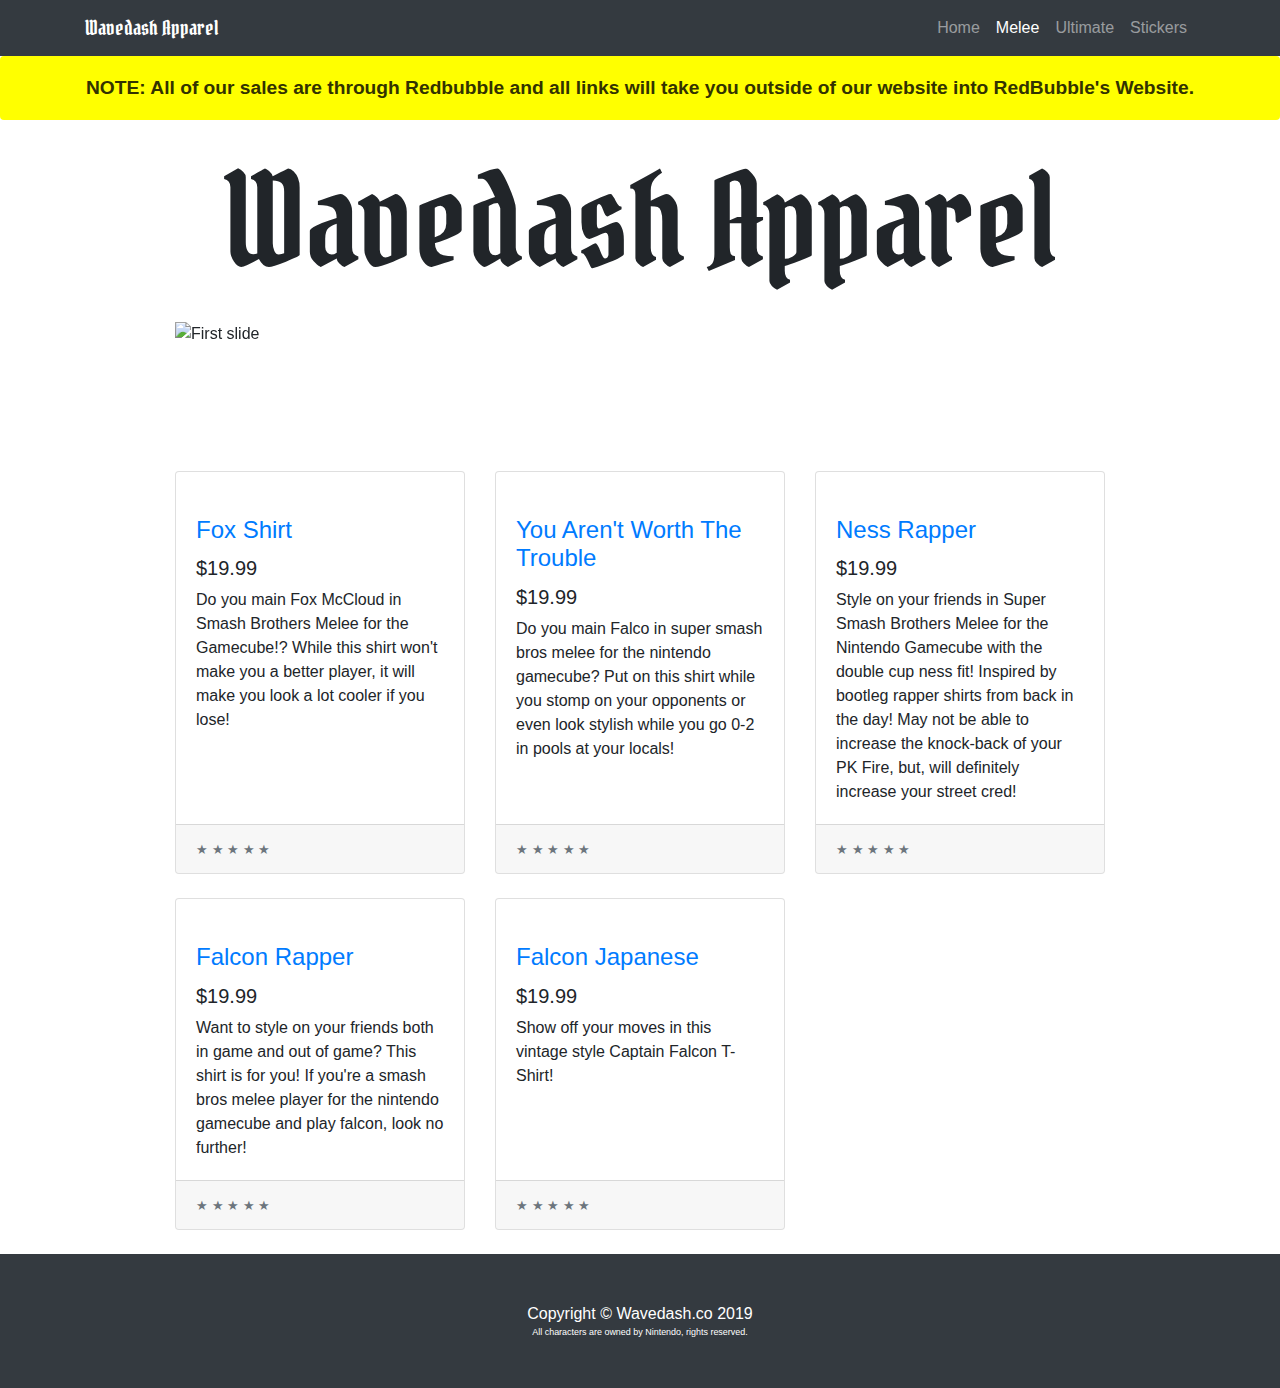
==== pages/melee.html @ 1f6fb856 "Programmatically Add Items" ====
<!DOCTYPE html>
<html lang="en">

<head>

    <meta charset="utf-8">
    <meta name="viewport" content="width=device-width, initial-scale=1, shrink-to-fit=no">
    <meta name="description" content="">
    <meta name="author" content="">

    <title>Wavedash Apparel</title>

    <!-- Bootstrap core CSS -->
    <link href="/vendor/bootstrap/css/bootstrap.min.css" rel="stylesheet">

    <!-- Custom styles for this template -->
    <link href="/css/shop-homepage.css" rel="stylesheet">

    <!-- Google icons -->
    <link href="https://fonts.googleapis.com/icon?family=Material+Icons" rel="stylesheet">

    <!-- Google Fonts -->
    <link href="https://fonts.googleapis.com/css?family=Pirata+One&display=swap" rel="stylesheet">

</head>

<body>

    <!-- Navigation -->
    <nav class="navbar navbar-expand-lg navbar-dark bg-dark fixed-top">
        <div class="container">
            <a class="navbar-brand pirata" href="#">Wavedash Apparel</a>
            <button class="navbar-toggler" type="button" data-toggle="collapse" data-target="#navbarResponsive"
                aria-controls="navbarResponsive" aria-expanded="false" aria-label="Toggle navigation">
                <span class="navbar-toggler-icon"></span>
            </button>
            <div class="collapse navbar-collapse" id="navbarResponsive">
                <ul class="navbar-nav ml-auto">
                    <a class="nav-link" href="/index.html">Home
                    </a>
                    <li class="nav-item">
                    <li class="nav-item active">
                        <a class="nav-link" href="#">Melee
                            <span class="sr-only">(current)</span>
                        </a>
                    </li>
                    </li>
                    <li class="nav-item">
                        <a class="nav-link" href="ultimate.html">Ultimate</a>
                    </li>
                    <li class="nav-item">
                        <a class="nav-link" href="stickers.html">Stickers</a>
                    </li>
                </ul>
            </div>
        </div>
    </nav>

    <div class="alert">
        <p class="alert-text"><strong>NOTE: All of our sales are through Redbubble and all links will take you outside
                of
                our website into RedBubble's Website.</strong></p>
    </div>

    <!-- Page Content -->
    <div class="container-body">

        <h1 class="my-4 pirata-wide text-center">Wavedash Apparel</h1>

        <!-- /.col-lg-3 -->

        <div class="col-lg-9 container-center">

            <div id="carouselExampleIndicators" class="carousel slide my-4" data-ride="carousel">
                <ol class="carousel-indicators">
                    <li data-target="#carouselExampleIndicators" data-slide-to="0" class="active"></li>
                    <li data-target="#carouselExampleIndicators" data-slide-to="1"></li>
                    <li data-target="#carouselExampleIndicators" data-slide-to="2"></li>
                </ol>
                <div class="carousel-inner" role="listbox">
                    <div class="carousel-item active">
                        <img class="d-block img-fluid cover"
                            src="https://res.cloudinary.com/dnrbgmcm4/image/upload/c_scale,q_50,w_500/v1570471426/Ness-Shirt-White_hiuyix.png"
                            alt="First slide">
                    </div>
                    <div class="carousel-item">
                        <img class="d-block img-fluid cover"
                            src="https://res.cloudinary.com/dnrbgmcm4/image/upload/c_scale,q_50,w_500/v1570471431/Fox_Shirt_hajyd9.png"
                            alt="Second slide">
                    </div>
                    <div class="carousel-item">
                        <img class="d-block img-fluid cover"
                            src="https://res.cloudinary.com/dnrbgmcm4/image/upload/c_scale,q_50,w_500/v1570471420/falco-shirt_pzdbvx.png"
                            alt="Third slide">
                    </div>
                </div>
                <a class="carousel-control-prev" href="#carouselExampleIndicators" role="button" data-slide="prev">
                    <span class="carousel-control-prev-icon" aria-hidden="true"></span>
                    <span class="sr-only">Previous</span>
                </a>
                <a class="carousel-control-next" href="#carouselExampleIndicators" role="button" data-slide="next">
                    <span class="carousel-control-next-icon" aria-hidden="true"></span>
                    <span class="sr-only">Next</span>
                </a>
            </div>

            <div class="row" id="items">

                <!-- THIS IS WHERE ITEMS WILL GET INJECTED W/ JAVASCRIPT -->

                <!-- <div class="col-lg-4 col-md-6 mb-4">
          <div class="card h-100">
            <a
              href="https://www.redbubble.com/people/samwisegamg/works/34935534-captain-falcon-f-zero-vintage?asc=u&carousel_pos=16&p=classic-tee&ref=similar_designs&ref_id=36831778"><img
                class="card-img-top"
                src="https://res.cloudinary.com/dnrbgmcm4/image/upload/c_scale,q_50,w_500/v1570501083/Falcon-Shirt-Japanese_ing8si.png"
                alt=""></a>
            <div class="card-body">
              <h4 class="card-title">
                <a
                  href="https://www.redbubble.com/people/samwisegamg/works/34935534-captain-falcon-f-zero-vintage?asc=u&carousel_pos=16&p=classic-tee&ref=similar_designs&ref_id=36831778">Falcon
                  Japanese</a>
              </h4>
              <h5>$19.99</h5>
              <p class="card-text">Show off your moves in this vintage style Captain Falcon T-Shirt!
              </p>
            </div>
            <div class="card-footer">
              <small class="text-muted">&#9733; &#9733; &#9733; &#9733; &#9733;</small>
            </div>
          </div>
        </div> -->

            </div>
            <!-- /.row -->

        </div>
        <!-- /.col-lg-9 -->

    </div>
    <!-- /.row -->

    </div>
    <!-- /.container -->

    <!-- Footer -->
    <footer class="py-5 bg-dark">
        <div class="container">
            <p class="m-0 text-center text-white">Copyright &copy; Wavedash.co 2019</p>
            <p class="m-0 text-center text-white copy">All characters are owned by Nintendo, rights reserved.</p>
        </div>
        <!-- /.container -->
    </footer>

    <!-- Bootstrap core JavaScript -->
    <script src="vendor/jquery/jquery.min.js"></script>
    <script src="vendor/bootstrap/js/bootstrap.bundle.min.js"></script>
    <script src="/js/merch.js"></script>
    <script src="/js/melee.js"></script>

</body>

</html>
---- css/shop-homepage.css ----
/*!
 * Start Bootstrap - Shop Homepage (https://startbootstrap.com/template-overviews/shop-homepage)
 * Copyright 2013-2019 Start Bootstrap
 * Licensed under MIT (https://github.com/BlackrockDigital/startbootstrap-shop-homepage/blob/master/LICENSE)
 */
body {
  padding-top: 56px;
}

.alert {
  background-color: yellow;
  width: 100%;
  height: 4em;
  display: flex;
  margin: auto;
  align-items: center;
}

.alert-text {
  align-items: center;
  margin: auto;
  box-sizing: border-box;
  color: rgb(50, 50, 0);
  font-size: 2.2vw;
}

.copy {
  font-size: 2.3vw !important;
}

.container-body {
  display: inline-flexbox !important;
  margin: auto !important;
  justify-content: center !important;
}

.container-center {
  align-items: center !important;
  margin: auto !important;
  justify-content: center !important;
}

.cover {
  background-size: cover !important;
  object-fit: cover !important;
  height: 125px;
  width: 100%;
}

.pirata {
  font-family: 'Pirata One', cursive;
}

.pirata-wide {
  font-family: 'Pirata One', cursive;
  font-size: 13vw;
}

@media screen and (min-width: 800px) {
  .alert-text {
    font-size: 1.5vw;
  }

  .copy {
    font-size: 0.7vw !important;
  }

  .pirata-wide {
    font-size: 10vw;
  }

}
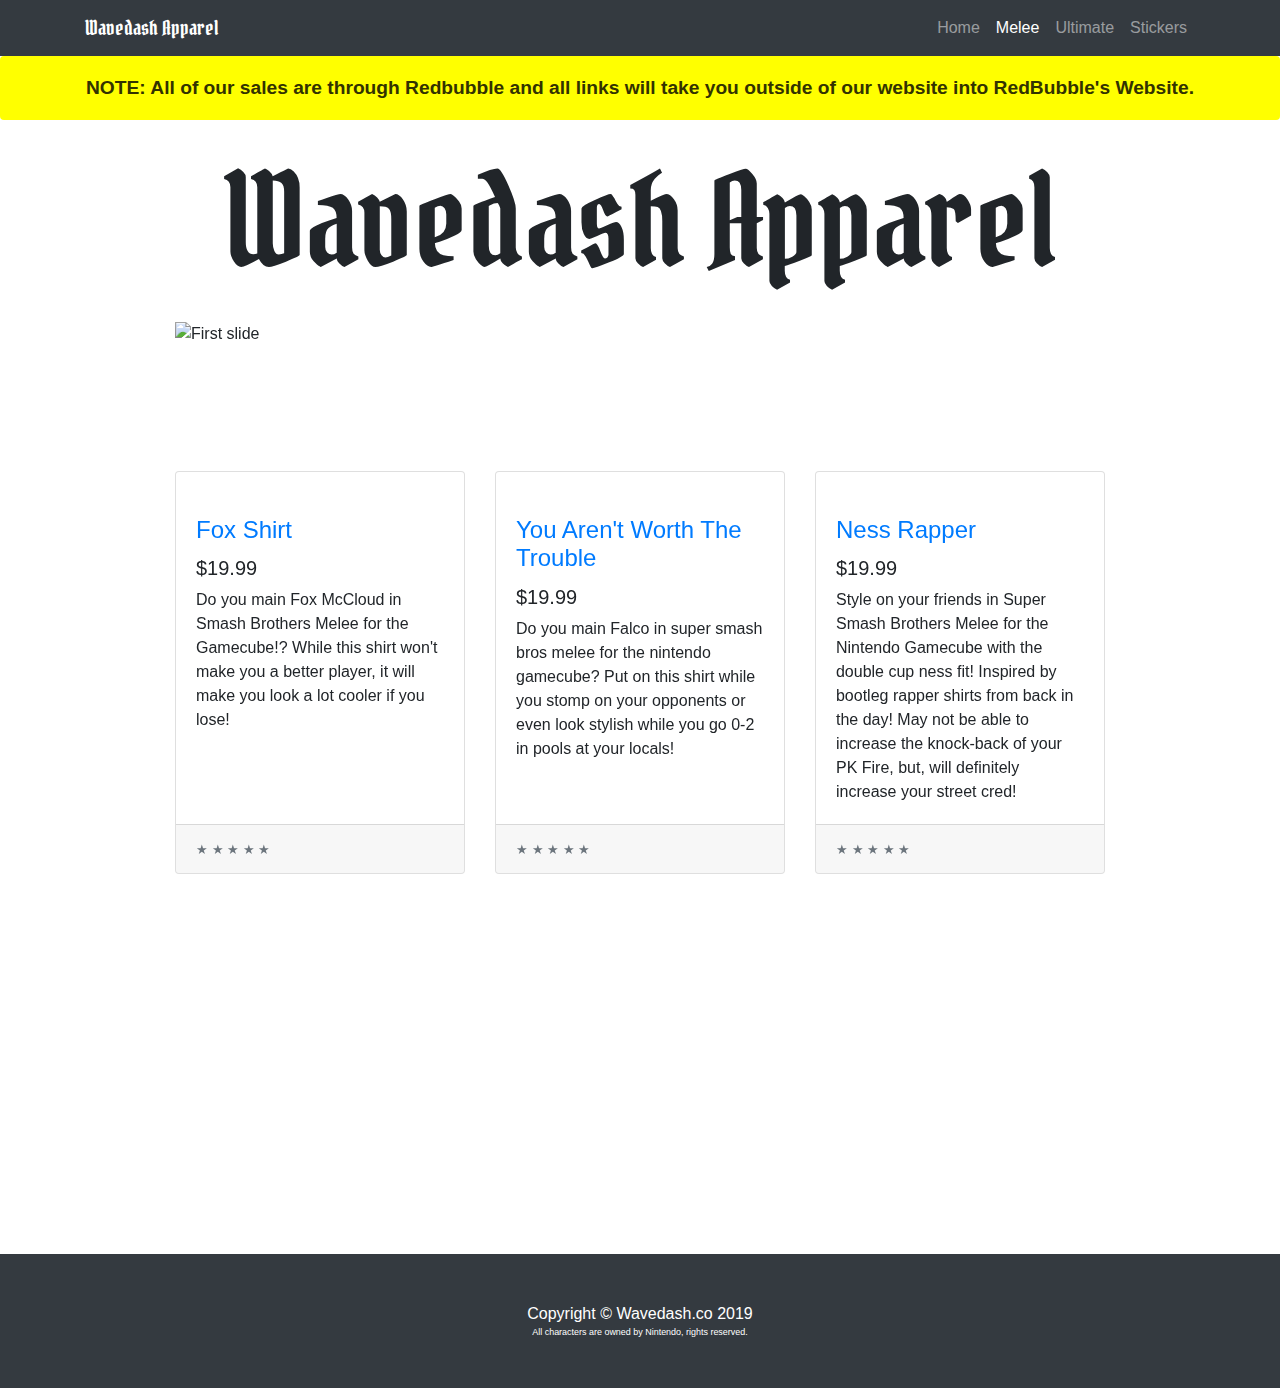
==== commit 3799a25a: "Animate On Scroll" ====
--- a/pages/melee.html
+++ b/pages/melee.html
@@ -14,13 +14,29 @@
     <link href="/vendor/bootstrap/css/bootstrap.min.css" rel="stylesheet">
 
     <!-- Custom styles for this template -->
-    <link href="/css/shop-homepage.css" rel="stylesheet">
+    <link href="/css/index.css" rel="stylesheet">
 
     <!-- Google icons -->
     <link href="https://fonts.googleapis.com/icon?family=Material+Icons" rel="stylesheet">
 
     <!-- Google Fonts -->
     <link href="https://fonts.googleapis.com/css?family=Pirata+One&display=swap" rel="stylesheet">
+
+    <!-- Animate On Scroll CSS Library -->
+    <link rel="stylesheet" href="/css/aos.css" />
+
+    <!-- Global site tag (gtag.js) - Google Analytics -->
+    <script async src="https://www.googletagmanager.com/gtag/js?id=UA-150115428-1"></script>
+    <script>
+        window.dataLayer = window.dataLayer || [];
+
+        function gtag() {
+            dataLayer.push(arguments);
+        }
+        gtag('js', new Date());
+
+        gtag('config', 'UA-150115428-1');
+    </script>
 
 </head>
 
@@ -29,7 +45,7 @@
     <!-- Navigation -->
     <nav class="navbar navbar-expand-lg navbar-dark bg-dark fixed-top">
         <div class="container">
-            <a class="navbar-brand pirata" href="#">Wavedash Apparel</a>
+            <a class="navbar-brand pirata" href="/index.html">Wavedash Apparel</a>
             <button class="navbar-toggler" type="button" data-toggle="collapse" data-target="#navbarResponsive"
                 aria-controls="navbarResponsive" aria-expanded="false" aria-label="Toggle navigation">
                 <span class="navbar-toggler-icon"></span>
@@ -153,10 +169,16 @@
     </footer>
 
     <!-- Bootstrap core JavaScript -->
-    <script src="vendor/jquery/jquery.min.js"></script>
-    <script src="vendor/bootstrap/js/bootstrap.bundle.min.js"></script>
+    <script src="/vendor/jquery/jquery.min.js"></script>
+    <script src="/vendor/bootstrap/js/bootstrap.bundle.min.js"></script>
     <script src="/js/merch.js"></script>
     <script src="/js/melee.js"></script>
+    <!-- JS file for Animate On Scroll -->
+    <script src="/js/aos.js"></script>
+    <!-- Initializes Animate On Scroll Library -->
+    <script>
+        AOS.init();
+    </script>
 
 </body>
 
--- a/css/index.css
+++ b/css/index.css
@@ -0,0 +1,95 @@
+/*!
+ * Start Bootstrap - Shop Homepage (https://startbootstrap.com/template-overviews/shop-homepage)
+ * Copyright 2013-2019 Start Bootstrap
+ * Licensed under MIT (https://github.com/BlackrockDigital/startbootstrap-shop-homepage/blob/master/LICENSE)
+ */
+body {
+  padding-top: 56px;
+}
+
+.alert {
+  background-color: yellow;
+  width: 100%;
+  height: 4em;
+  display: flex;
+  margin: auto;
+  align-items: center;
+}
+
+.alert-text {
+  align-items: center;
+  margin: auto;
+  box-sizing: border-box;
+  color: rgb(50, 50, 0);
+  font-size: 2.2vw;
+}
+
+.copy {
+  font-size: 2.3vw !important;
+}
+
+.container-body {
+  display: inline-flexbox !important;
+  margin: auto !important;
+  justify-content: center !important;
+}
+
+.container-center {
+  align-items: center !important;
+  margin: auto !important;
+  justify-content: center !important;
+}
+
+.cover {
+  background-size: cover !important;
+  object-fit: cover !important;
+  height: 125px;
+  width: 100%;
+}
+
+.icon {
+  width: 18vw !important;
+  height: 18vw !important;
+  padding: 10px;
+}
+
+.pirata {
+  font-family: 'Pirata One', cursive;
+}
+
+.pirata-wide {
+  font-family: 'Pirata One', cursive;
+  font-size: 13vw;
+}
+
+.social-media {
+  display: flex;
+  justify-content: center;
+  padding: 10px;
+}
+
+@media screen and (min-width: 800px) {
+  .alert-text {
+    font-size: 1.5vw;
+  }
+
+  .copy {
+    font-size: 0.7vw !important;
+  }
+
+  .icon {
+    width: 5vw !important;
+    height: 5vw !important;
+  }
+
+  .pirata-wide {
+    font-size: 10vw;
+  }
+
+  .social-media {
+    display: flex;
+    justify-content: center;
+    padding: 10px;
+  }
+
+}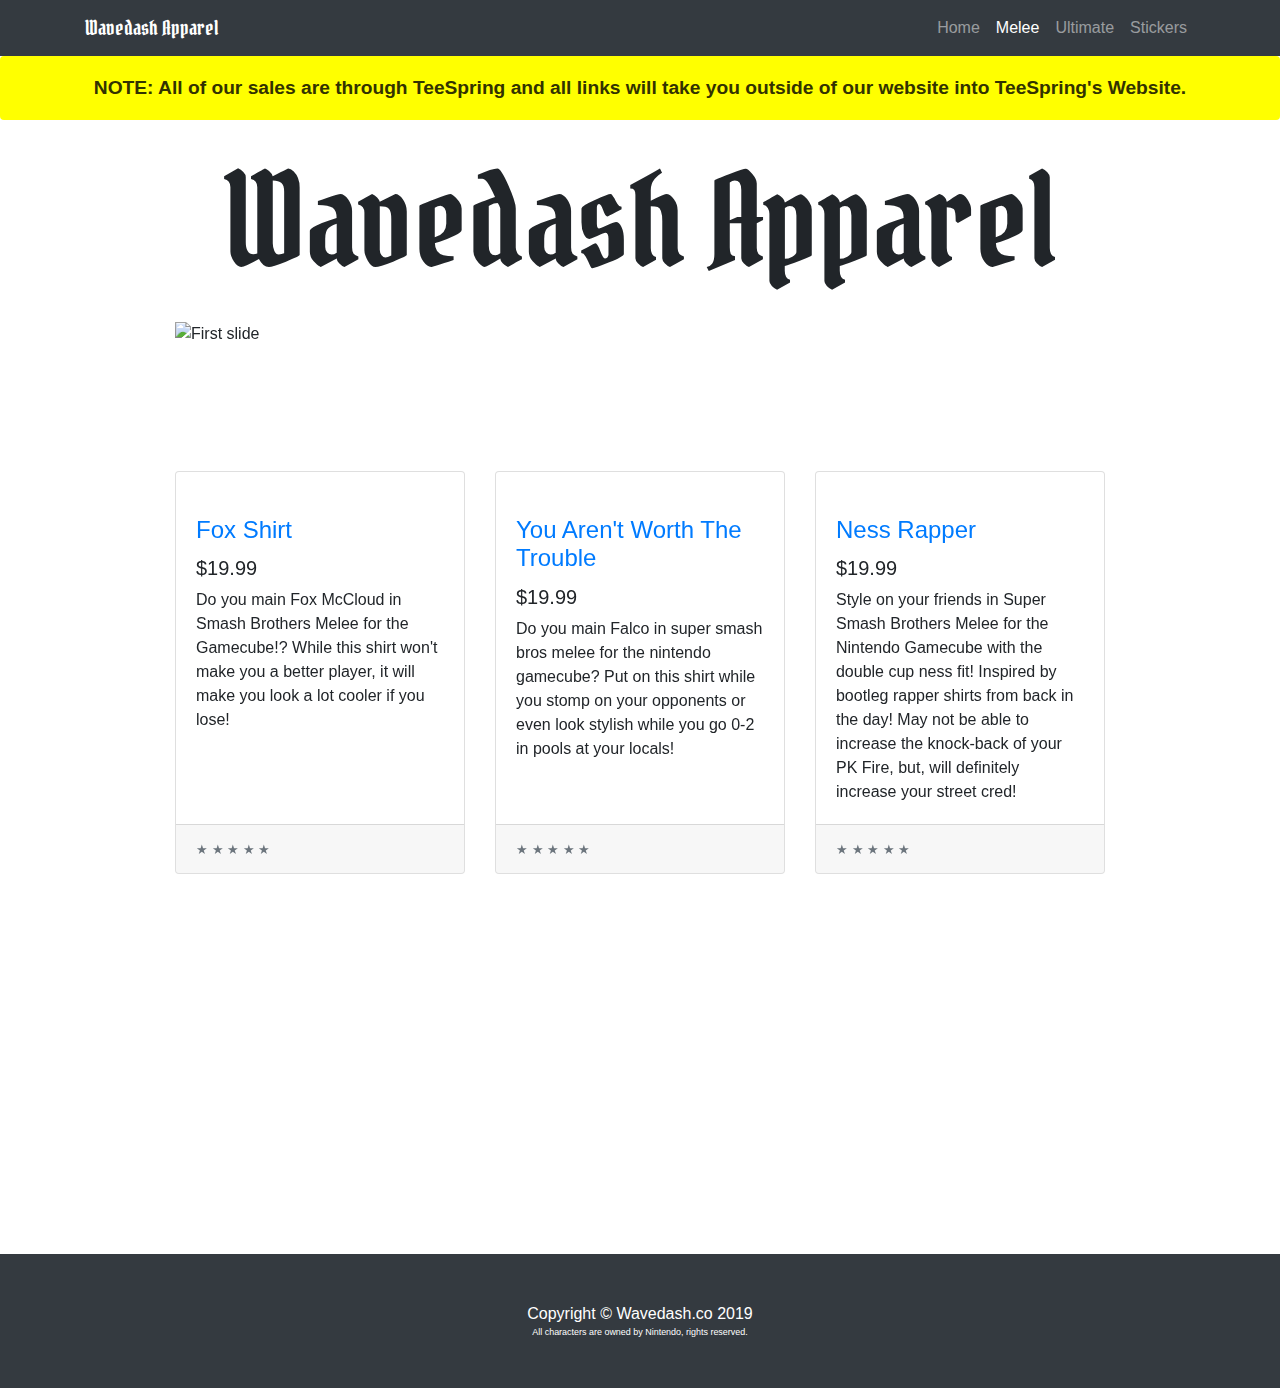
==== commit 916cf511: "TeeSpring Migration" ====
--- a/pages/melee.html
+++ b/pages/melee.html
@@ -73,9 +73,9 @@
     </nav>
 
     <div class="alert">
-        <p class="alert-text"><strong>NOTE: All of our sales are through Redbubble and all links will take you outside
+        <p class="alert-text"><strong>NOTE: All of our sales are through TeeSpring and all links will take you outside
                 of
-                our website into RedBubble's Website.</strong></p>
+                our website into TeeSpring's Website.</strong></p>
     </div>
 
     <!-- Page Content -->
